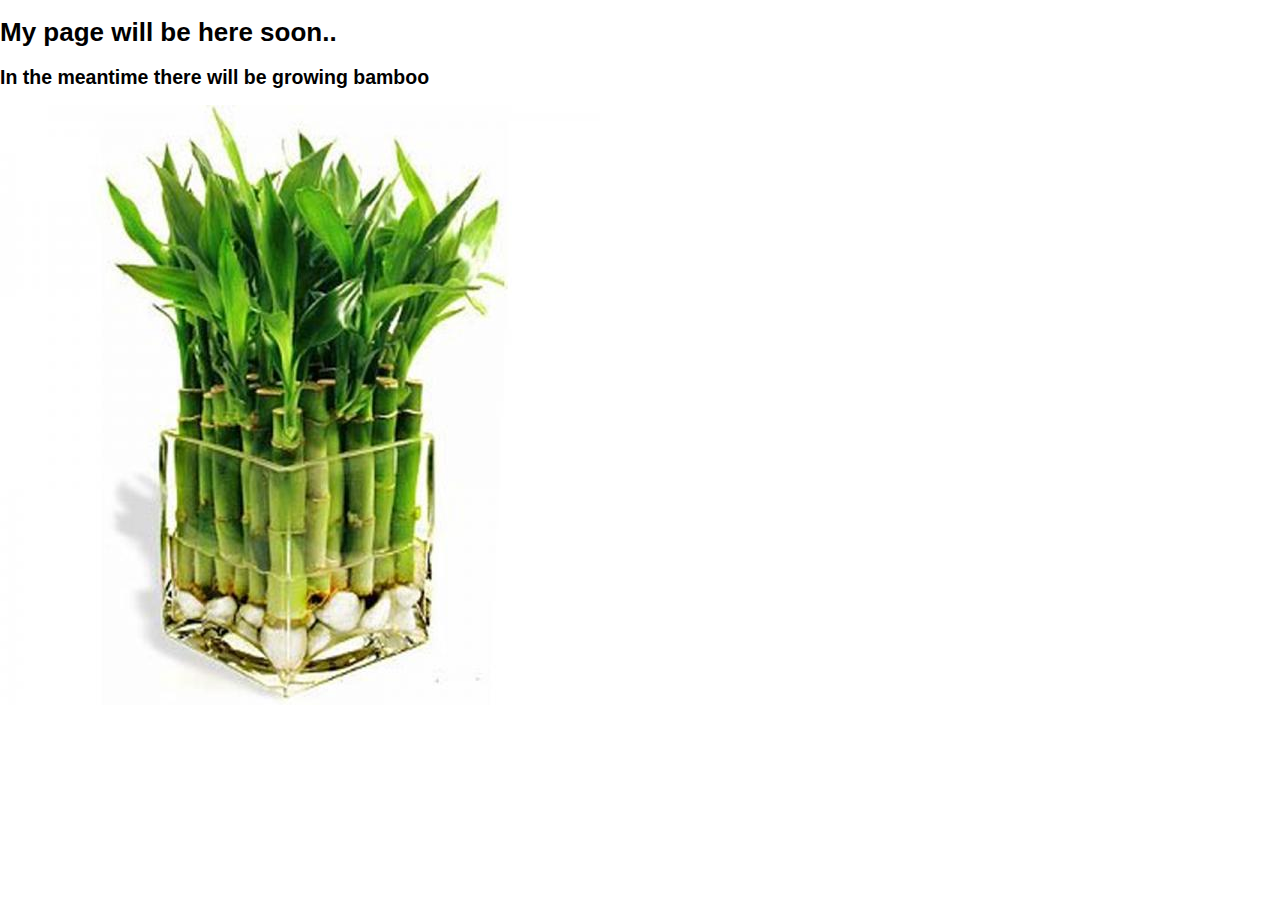
==== index.html @ fa3b0294 "First commit" ====
<!DOCTYPE html>
<html lang="en">
<head>
  <meta charset="UTF-8">
  <title>Chitlexman - Super Web Developer :D</title>
  <link rel="stylesheet" href="css/style.css">
</head>
<body>
  <h1>My page will be here soon..</h1>
  <h2>In the meantime there will be growing bamboo</h2>
  <img src="img/bamboo.png">
  <script src="js/main.js"></script>
</body>
</html>
---- css/style.css ----
body {
  padding: 0;
  margin: 0;
  font-family: sans-serif;
  font-size: small;
}
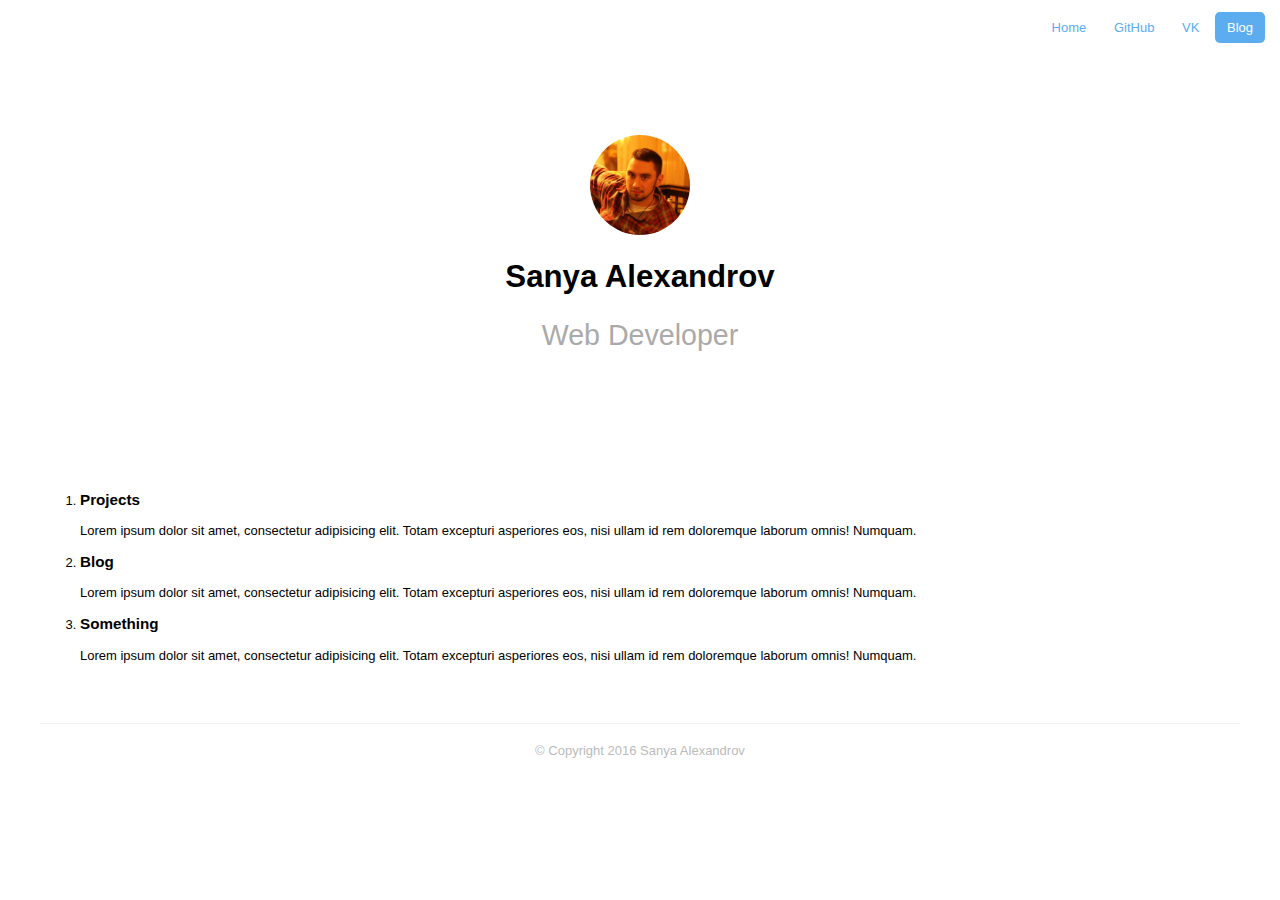
==== commit d932bac4: "add new page" ====
--- a/index.html
+++ b/index.html
@@ -1,14 +1,97 @@
 <!DOCTYPE html>
 <html lang="en">
 <head>
-  <meta charset="UTF-8">
+  <meta charset="utf-8">
+  <meta name="robots" content="index, follow">
+  <meta name="author" content="chitlexman.github.io">
+  <meta name="publisher" content="Sanya Alexandrov">
+  <meta name="description" content="My personal page">
+  <meta name="keywords" content="chitlexman, portfolio, contact, blog, web developer, github">
+  <meta name="viewport" content="width=device-width, initial-scale=1.0, maximum-scale=1.0, user-scalable=0">
   <title>Chitlexman - Super Web Developer :D</title>
   <link rel="stylesheet" href="css/style.css">
 </head>
 <body>
-  <h1>My page will be here soon..</h1>
-  <h2>In the meantime there will be growing bamboo</h2>
-  <img src="img/bamboo.png">
+  <nav>
+    <a href="https://chitlexman.github.io/">Home</a>
+    <a href="https://github.com/chitlexman">GitHub</a>
+    <a href="https://vk.com/chitlex">VK</a>
+    <a class="primary" href="/blog">Blog</a>
+  </nav>
+  
+  <main>
+    <div id="profile">
+      <section id="wrapper">
+        <header id="header">
+          <a href="/about">
+            <img src="/img/avatar.png">
+          </a>
+          <h1>Sanya Alexandrov</h1>
+          <h2>Web Developer</h2>
+        </header>
+      </section>
+    </div>
+  </main>
+
+  <section id="wrapper" class="home">
+    <div id="about">
+  
+      <ol class="list-view">
+
+        <!-- My projects--> 
+        <li class="list-item">
+          <div class="list-header">
+            <div class="kolobok"></div> <!-- rename later :D -->
+          </div>
+          <div class="list-detail">
+            <div class="title">
+              <h3>Projects</h3>
+            </div>
+            <p class="text">Lorem ipsum dolor sit amet, consectetur adipisicing elit. Totam excepturi asperiores eos, nisi ullam id rem doloremque laborum omnis! Numquam.
+            </p>
+          </div>
+        </li>
+
+        <!-- My blog--> 
+        <li class="list-item">
+          <div class="list-header">
+            <div class="kolobok"></div> <!-- rename later :D -->
+          </div>
+          <div class="list-detail">
+            <div class="title">
+              <h3>Blog</h3>
+            </div>
+            <p class="text">Lorem ipsum dolor sit amet, consectetur adipisicing elit. Totam excepturi asperiores eos, nisi ullam id rem doloremque laborum omnis! Numquam.
+            </p>
+          </div>
+        </li>
+
+        <!-- My something else--> 
+        <li class="list-item">
+          <div class="list-header">
+            <div class="kolobok"></div> <!-- rename later :D -->
+          </div>
+          <div class="list-detail">
+            <div class="title">
+              <h3>Something</h3>
+            </div>
+            <p class="text">Lorem ipsum dolor sit amet, consectetur adipisicing elit. Totam excepturi asperiores eos, nisi ullam id rem doloremque laborum omnis! Numquam.
+            </p>
+          </div>
+        </li>
+
+      </ol>
+    </div>
+
+
+    <footer>
+      <p>© Copyright 2016 Sanya Alexandrov</p>
+    </footer>
+
+
+  </section>
+
+
   <script src="js/main.js"></script>
 </body>
 </html>--- a/css/style.css
+++ b/css/style.css
@@ -1,6 +1,64 @@
 body {
   padding: 0;
   margin: 0;
-  font-family: sans-serif;
+  font-family: Arial, sans-serif;
   font-size: small;
+}
+
+nav {
+  padding: 20px 15px 0;
+  text-align: right;
+}
+
+a { 
+  padding: 8px 12px;
+  color: #5badf0;
+  text-decoration: none;
+}
+
+.primary {
+  border-radius: 5px;
+  color: #fff;
+  background-color: #5badf0;
+}
+
+#profile img {
+  border-radius: 50%;
+  width: 100px;
+  height: 100px;
+}
+
+header {
+  text-align: center;
+}
+
+h1{
+  font-size: 2.4em;
+}
+
+h2 {
+  font-size: 2.2em;
+  color: #aaa;
+  font-weight: 300;
+}
+
+#about {
+  
+}
+
+#wrapper{
+  padding: 100px 40px 0px;
+  margin: 0 auto;
+}
+
+footer {
+  box-shadow: inset 0 1px 0 #eee;
+  margin-top: 60px;
+  padding: 5px 0 0;
+}
+
+footer p {
+  color: #bbb;
+  line-height: 1.5;
+  text-align: center;
 }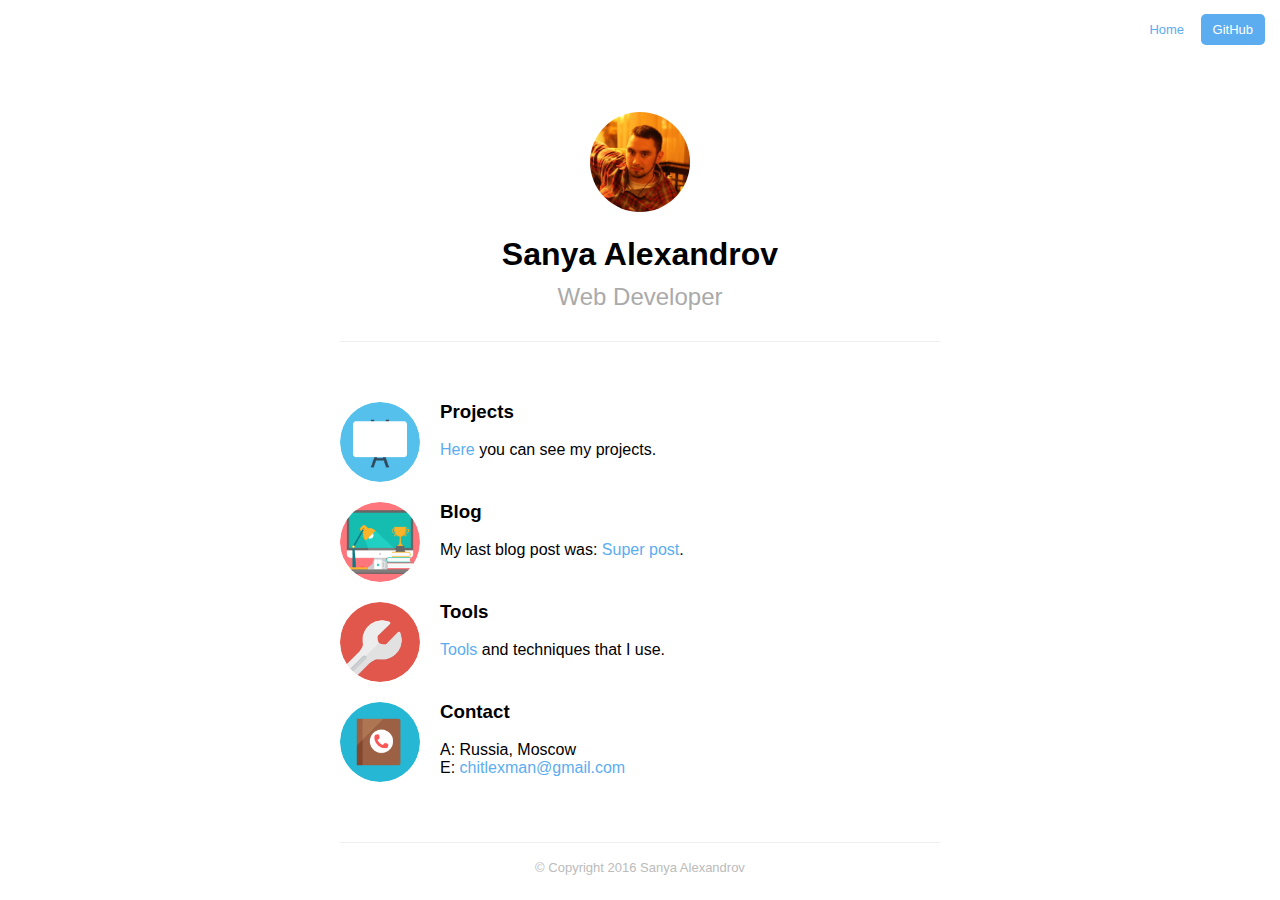
==== commit e527e8d0: "design fixes" ====
--- a/index.html
+++ b/index.html
@@ -8,89 +8,81 @@
   <meta name="description" content="My personal page">
   <meta name="keywords" content="chitlexman, portfolio, contact, blog, web developer, github">
   <meta name="viewport" content="width=device-width, initial-scale=1.0, maximum-scale=1.0, user-scalable=0">
-  <title>Chitlexman - Super Web Developer :D</title>
+  <title>chitlexman · Web Developer</title>
   <link rel="stylesheet" href="css/style.css">
 </head>
 <body>
   <nav>
     <a href="https://chitlexman.github.io/">Home</a>
-    <a href="https://github.com/chitlexman">GitHub</a>
-    <a href="https://vk.com/chitlex">VK</a>
-    <a class="primary" href="/blog">Blog</a>
+    <a class="primary" href="https://github.com/chitlexman">GitHub</a>
   </nav>
-  
-  <main>
-    <div id="profile">
-      <section id="wrapper">
-        <header id="header">
-          <a href="/about">
-            <img src="/img/avatar.png">
-          </a>
-          <h1>Sanya Alexandrov</h1>
-          <h2>Web Developer</h2>
-        </header>
-      </section>
-    </div>
-  </main>
 
-  <section id="wrapper" class="home">
-    <div id="about">
-  
-      <ol class="list-view">
+  <div class="wrapper">
+    <header class="profile">
+      <a href="/about">
+        <img src="/img/avatar.png">
+      </a>
+      <h1>Sanya Alexandrov</h1>
+      <h2>Web Developer</h2>
+    </header>
+  </div>
 
-        <!-- My projects--> 
-        <li class="list-item">
-          <div class="list-header">
-            <div class="kolobok"></div> <!-- rename later :D -->
-          </div>
-          <div class="list-detail">
-            <div class="title">
-              <h3>Projects</h3>
-            </div>
-            <p class="text">Lorem ipsum dolor sit amet, consectetur adipisicing elit. Totam excepturi asperiores eos, nisi ullam id rem doloremque laborum omnis! Numquam.
-            </p>
-          </div>
-        </li>
+  <div class="wrapper">
+    <ul class="table">
 
-        <!-- My blog--> 
-        <li class="list-item">
-          <div class="list-header">
-            <div class="kolobok"></div> <!-- rename later :D -->
-          </div>
-          <div class="list-detail">
-            <div class="title">
-              <h3>Blog</h3>
-            </div>
-            <p class="text">Lorem ipsum dolor sit amet, consectetur adipisicing elit. Totam excepturi asperiores eos, nisi ullam id rem doloremque laborum omnis! Numquam.
-            </p>
-          </div>
-        </li>
+      <!-- My projects--> 
+      <li class="table-row">
+        <div class="table-cell">
+          <div class="bubble" style="background-image: url(img/projects.png)"></div>
+        </div>
+        <div class="table-cell detail">
+          <h3>Projects</h3>
+          <p><a href="/projects">Here</a> you can see my projects.
+          </p>
+        </div>
+      </li>
 
-        <!-- My something else--> 
-        <li class="list-item">
-          <div class="list-header">
-            <div class="kolobok"></div> <!-- rename later :D -->
-          </div>
-          <div class="list-detail">
-            <div class="title">
-              <h3>Something</h3>
-            </div>
-            <p class="text">Lorem ipsum dolor sit amet, consectetur adipisicing elit. Totam excepturi asperiores eos, nisi ullam id rem doloremque laborum omnis! Numquam.
-            </p>
-          </div>
-        </li>
+      <!-- My blog--> 
+      <li class="table-row">
+        <div class="table-cell">
+          <div class="bubble" style="background-image: url(img/computer.png)"></div>
+        </div>
+        <div class="table-cell detail">
+          <h3>Blog</h3>
+          <p>My last blog post was: <a href="blog/super-post">Super post</a>.
+          </p>
+        </div>
+      </li>
 
-      </ol>
-    </div>
+      <!-- My tools--> 
+      <li class="table-row">
+        <div class="table-cell">
+          <div class="bubble" style="background-image: url(img/tools.png)"></div>
+        </div>
+        <div class="table-cell detail">
+        <h3>Tools</h3>
+          <p><a href="/tools">Tools</a> and techniques that I use.</p>
+        </div>
+      </li>
 
+      <!-- My contact--> 
+      <li class="table-row">
+        <div class="table-cell">
+          <div class="bubble" style="background-image: url(img/contact.png)"></div>
+        </div>
+        <div class="table-cell detail">
+          <h3>Contact</h3>
+          <p>A: Russia, Moscow</p>
+          <p>E: <a href="mailto:chitlexman@gmail.com">chitlexman@gmail.com</a></p>
+        </div>
+      </li>
+
+    </ul>
 
     <footer>
       <p>© Copyright 2016 Sanya Alexandrov</p>
     </footer>
-
-
-  </section>
-
+  </div>
 
   <script src="js/main.js"></script>
 </body>
--- a/css/style.css
+++ b/css/style.css
@@ -1,19 +1,17 @@
 body {
+  margin: 0;
   padding: 0;
-  margin: 0;
-  font-family: Arial, sans-serif;
-  font-size: small;
+  font-size: medium;
+  font-family: sans-serif;
 }
 
-nav {
-  padding: 20px 15px 0;
-  text-align: right;
+a {
+  text-decoration: none;
+  color: #5badf0;
 }
 
-a { 
-  padding: 8px 12px;
-  color: #5badf0;
-  text-decoration: none;
+a:hover {
+  border-bottom: solid #5badf0 2px;
 }
 
 .primary {
@@ -22,33 +20,78 @@
   background-color: #5badf0;
 }
 
-#profile img {
+.primary:hover {
+  color: #5badf0;
+  background-color: #fff;
+  border: solid #5badf0 1px;
+}
+
+nav {
+  padding: 20px 15px 0;
+  text-align: right;
+}
+
+nav a {
+  font-size: small;
+  padding: 8px 12px;
+}
+
+header.profile {
+  margin-top: 74px;
+  border-bottom: 1px solid #eee;
+  margin-bottom: 40px;
+  padding-bottom: 10px;
+  text-align: center;
+}
+
+header.profile img {
   border-radius: 50%;
   width: 100px;
   height: 100px;
+  margin-bottom: 20px;;
 }
 
-header {
-  text-align: center;
+header.profile h1 {
+  margin: 0;
 }
 
-h1{
-  font-size: 2.4em;
-}
-
-h2 {
-  font-size: 2.2em;
+header.profile h2 {
+  margin-top: 10px;
   color: #aaa;
   font-weight: 300;
 }
 
-#about {
-  
+ul.table {
+  display: table;
+  padding-left: 0;
 }
 
-#wrapper{
-  padding: 100px 40px 0px;
+li.table-row {
+  display: table-row;
+}
+
+.table-cell {
+  vertical-align: top;
+  display: table-cell;
+}
+
+.table-cell p {
+  margin: 0;
+}
+
+.bubble {
+  margin-top: 20px;
+  margin-right: 20px;
+  border-radius: 50%;
+  background-size: cover;
+  width: 80px;
+  height: 80px;
+}
+
+.wrapper {
   margin: 0 auto;
+  padding: 0px 25px 0px;
+  max-width: 600px;
 }
 
 footer {
@@ -59,6 +102,6 @@
 
 footer p {
   color: #bbb;
-  line-height: 1.5;
+  font-size: small;
   text-align: center;
-}+}
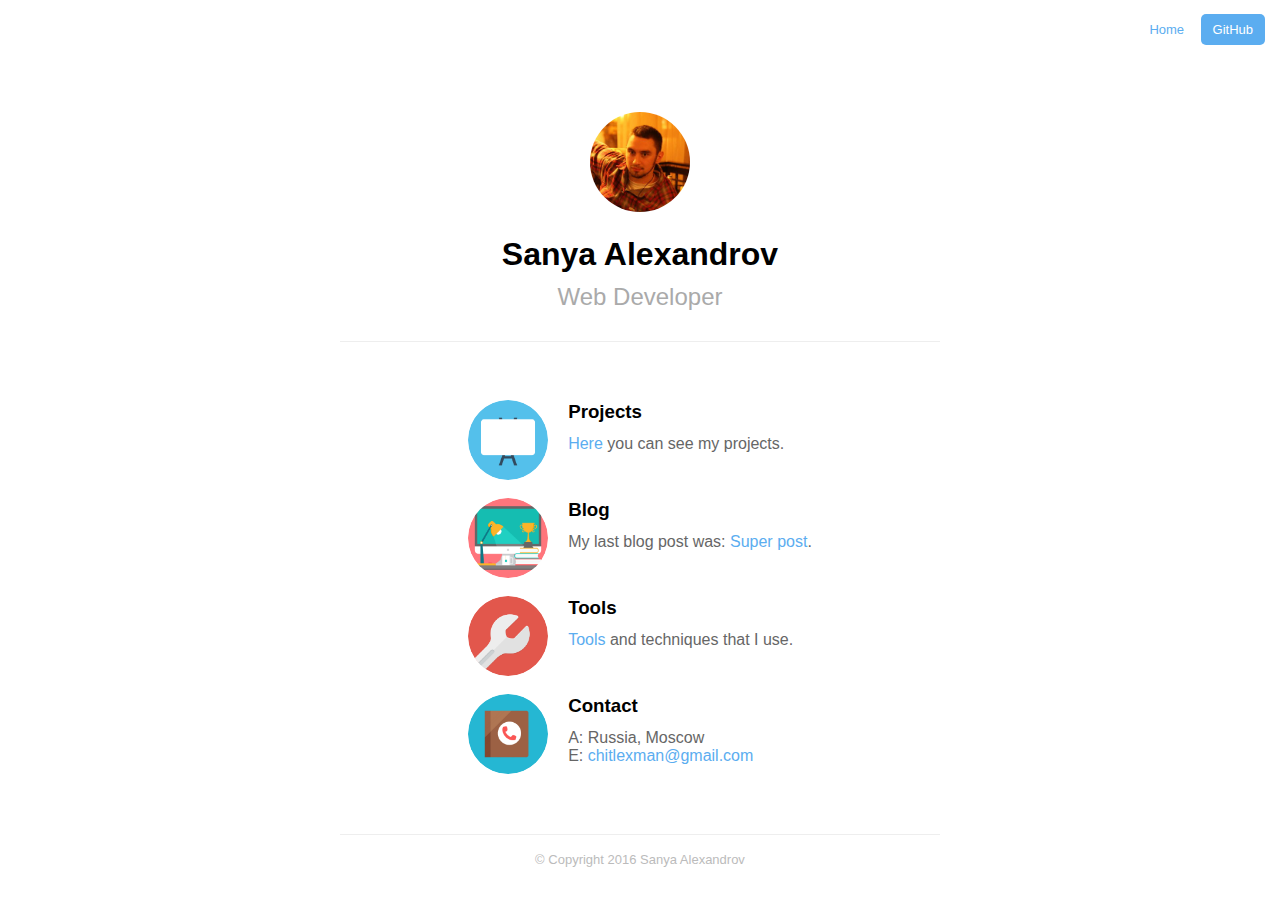
==== commit 347b56c4: "add routes" ====
--- a/index.html
+++ b/index.html
@@ -19,66 +19,68 @@
 
   <div class="wrapper">
     <header class="profile">
+
       <a href="/about">
-        <img src="/img/avatar.png">
+        <img src="/img/avatar.png" alt="my face">
       </a>
+
       <h1>Sanya Alexandrov</h1>
       <h2>Web Developer</h2>
     </header>
-  </div>
+    
+    <main>
+      <ul class="table">
 
-  <div class="wrapper">
-    <ul class="table">
+        <!-- My projects--> 
+        <li class="table-row">
+          <div class="table-cell">
+            <div class="bubble" style="background-image: url(img/projects.png)"></div>
+          </div>
+          <div class="table-cell detail">
+            <h3>Projects</h3>
+            <p><a href="/projects">Here</a> you can see my projects.
+            </p>
+          </div>
+        </li>
 
-      <!-- My projects--> 
-      <li class="table-row">
-        <div class="table-cell">
-          <div class="bubble" style="background-image: url(img/projects.png)"></div>
-        </div>
-        <div class="table-cell detail">
-          <h3>Projects</h3>
-          <p><a href="/projects">Here</a> you can see my projects.
-          </p>
-        </div>
-      </li>
+        <!-- My blog--> 
+        <li class="table-row">
+          <div class="table-cell">
+            <div class="bubble" style="background-image: url(img/computer.png)"></div>
+          </div>
+          <div class="table-cell detail">
+            <h3>Blog</h3>
+            <p>My last blog post was: <a href="blog/super-post">Super post</a>.
+            </p>
+          </div>
+        </li>
 
-      <!-- My blog--> 
-      <li class="table-row">
-        <div class="table-cell">
-          <div class="bubble" style="background-image: url(img/computer.png)"></div>
-        </div>
-        <div class="table-cell detail">
-          <h3>Blog</h3>
-          <p>My last blog post was: <a href="blog/super-post">Super post</a>.
-          </p>
-        </div>
-      </li>
+        <!-- My tools--> 
+        <li class="table-row">
+          <div class="table-cell">
+            <div class="bubble" style="background-image: url(img/tools.png)"></div>
+          </div>
+          <div class="table-cell detail">
+            <h3>Tools</h3>
+            <p><a href="/tools">Tools</a> and techniques that I use.</p>
+          </div>
+        </li>
 
-      <!-- My tools--> 
-      <li class="table-row">
-        <div class="table-cell">
-          <div class="bubble" style="background-image: url(img/tools.png)"></div>
-        </div>
-        <div class="table-cell detail">
-        <h3>Tools</h3>
-          <p><a href="/tools">Tools</a> and techniques that I use.</p>
-        </div>
-      </li>
+        <!-- My contact--> 
+        <li class="table-row">
+          <div class="table-cell">
+            <div class="bubble" style="background-image: url(img/contact.png)"></div>
+          </div>
+          <div class="table-cell detail">
+            <h3>Contact</h3>
+            <p>A: Russia, Moscow</p>
+            <p>E: <a href="mailto:chitlexman@gmail.com">chitlexman@gmail.com</a></p>
+          </div>
+        </li>
 
-      <!-- My contact--> 
-      <li class="table-row">
-        <div class="table-cell">
-          <div class="bubble" style="background-image: url(img/contact.png)"></div>
-        </div>
-        <div class="table-cell detail">
-          <h3>Contact</h3>
-          <p>A: Russia, Moscow</p>
-          <p>E: <a href="mailto:chitlexman@gmail.com">chitlexman@gmail.com</a></p>
-        </div>
-      </li>
-
-    </ul>
-
+      </ul>
+    </main>
+    
     <footer>
       <p>© Copyright 2016 Sanya Alexandrov</p>
     </footer>
--- a/css/style.css
+++ b/css/style.css
@@ -51,6 +51,10 @@
   margin-bottom: 20px;;
 }
 
+header.profile a:hover {
+  border: none;
+}
+
 header.profile h1 {
   margin: 0;
 }
@@ -62,6 +66,7 @@
 }
 
 ul.table {
+  margin: 0 auto;
   display: table;
   padding-left: 0;
 }
@@ -77,10 +82,11 @@
 
 .table-cell p {
   margin: 0;
+  color: #666;
 }
 
 .bubble {
-  margin-top: 20px;
+  margin-top: 18px;
   margin-right: 20px;
   border-radius: 50%;
   background-size: cover;
@@ -88,6 +94,9 @@
   height: 80px;
 }
 
+h3 {
+  margin-bottom: 12px;
+}
 .wrapper {
   margin: 0 auto;
   padding: 0px 25px 0px;
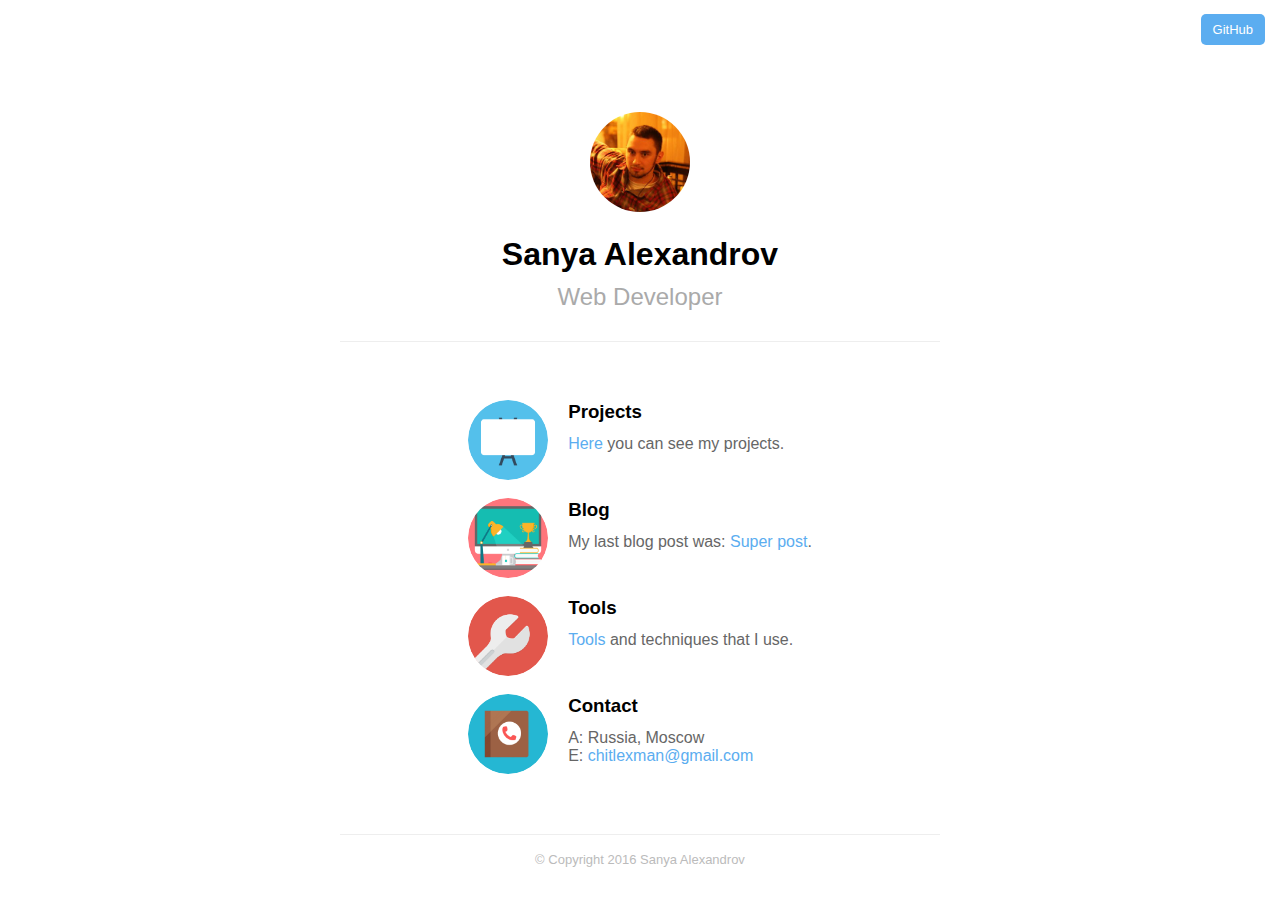
==== commit 73f28bed: "add projects page" ====
--- a/index.html
+++ b/index.html
@@ -13,7 +13,6 @@
 </head>
 <body>
   <nav>
-    <a href="https://chitlexman.github.io/">Home</a>
     <a class="primary" href="https://github.com/chitlexman">GitHub</a>
   </nav>
 
